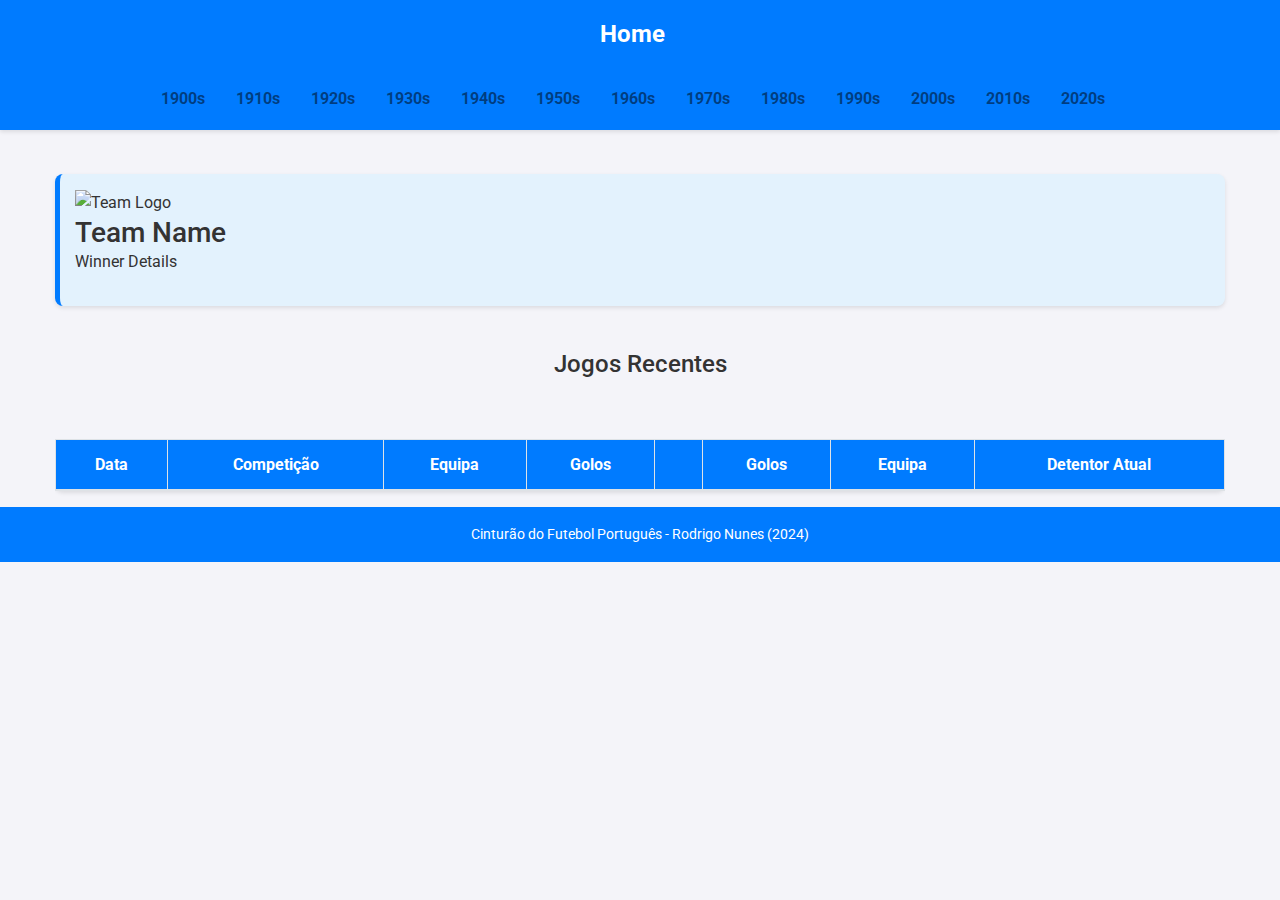
==== index.html @ bdbf75b8 "Added favicon and updated home navbar" ====
<!DOCTYPE html>
<html lang="en">
    <head>
        <meta charset="UTF-8">
        <meta name="viewport" content="width=device-width, initial-scale=1.0">
        <title>Cinturão do Futebol Português</title>
        <link rel="icon" href="favicon.ico" type="image/x-icon">
        <link rel="stylesheet" href="https://stackpath.bootstrapcdn.com/bootstrap/4.5.2/css/bootstrap.min.css">
        <link rel="stylesheet" href="styles/style.css">
    </head>
    <body>
        <nav class="navbar navbar-expand-lg navbar-light bg-primary">
            <div class="container">
                <a class="navbar-brand text-white" href="index.html">Home</a>
                <button class="navbar-toggler" type="button" data-toggle="collapse" data-target="#navbarNav" aria-controls="navbarNav" aria-expanded="false" aria-label="Toggle navigation">
                    <span class="navbar-toggler-icon"></span>
                </button>
                <div class="collapse navbar-collapse" id="navbarNav">
                    <ul class="navbar-nav ml-auto">
                        <li class="nav-item"><a class="nav-link" href="1900s.html">1900s</a></li>
                        <li class="nav-item"><a class="nav-link" href="1910s.html">1910s</a></li>
                        <li class="nav-item"><a class="nav-link" href="1920s.html">1920s</a></li>
                        <li class="nav-item"><a class="nav-link" href="1930s.html">1930s</a></li>
                        <li class="nav-item"><a class="nav-link" href="1940s.html">1940s</a></li>
                        <li class="nav-item"><a class="nav-link" href="1950s.html">1950s</a></li>
                        <li class="nav-item"><a class="nav-link" href="1960s.html">1960s</a></li>
                        <li class="nav-item"><a class="nav-link" href="1970s.html">1970s</a></li>
                        <li class="nav-item"><a class="nav-link" href="1980s.html">1980s</a></li>
                        <li class="nav-item"><a class="nav-link" href="1990s.html">1990s</a></li>
                        <li class="nav-item"><a class="nav-link" href="2000s.html">2000s</a></li>
                        <li class="nav-item"><a class="nav-link" href="2010s.html">2010s</a></li>
                        <li class="nav-item"><a class="nav-link" href="2020s.html">2020s</a></li>
                    </ul>
                </div>
            </div>
        </nav>
        <div class="container mt-4">
            <div id="most-recent-winner" class="most-recent-winner mb-4">
                <div class="winner-container">
                    <img src="path/to/logo.png" alt="Team Logo" class="team-logo"> </img>
                    <div>
                        <h3 id="winner-team">Team Name</h3>
                        <p id="winner-details">Winner Details</p>
                    </div>
                </div>
            </div>
            <h1>Jogos Recentes</h1>
            <div class="table-responsive">
                <table id="recent-matches-table" class="table table-striped table-bordered">
                    <thead>
                        <tr>
                            <th>Data</th>
                            <th>Competição</th>
                            <th>Equipa</th>
                            <th>Golos</th>
                            <th></th> <!-- Blank column -->
                            <th>Golos</th>
                            <th>Equipa</th>
                            <th>Detentor Atual</th>
                        </tr>
                    </thead>
                    <tbody id="recent-matches-body">
                        <!-- Recent matches will be inserted here dynamically -->
                    </tbody>
                </table>
            </div>
        </div>
        </div>
        <footer class="bg-primary text-white text-center py-3">
            <div class="container">
                <p class="mb-0">Cinturão do Futebol Português - Rodrigo Nunes (2024)</p>
            </div>
        </footer>
        <script src="https://code.jquery.com/jquery-3.5.1.slim.min.js"></script>
        <script src="https://cdn.jsdelivr.net/npm/@popperjs/core@2.9.2/dist/umd/popper.min.js"></script>
        <script src="https://stackpath.bootstrapcdn.com/bootstrap/4.5.2/js/bootstrap.min.js"></script>
        <script src="https://cdnjs.cloudflare.com/ajax/libs/xlsx/0.16.2/xlsx.full.min.js"></script>
        <script src="scripts/script.js"></script>
    </body>
</html>
---- styles/style.css ----
/* Import Google Fonts */
@import url('https://fonts.googleapis.com/css2?family=Roboto:wght@400;700&display=swap');

/* Variables */
:root {
    --primary-color: #007bff;
    --secondary-color: #f4f4f9;
    --text-color: #333;
    --hover-color: #f1f1f1;
    --font-family: 'Roboto', sans-serif;
    --font-size: 16px;
    --header-font-size: 24px;
    --nav-link-color: #ffffff;
    --nav-link-hover-color: #d4d4d4;
    --footer-bg-color: #007bff;
    --footer-text-color: #ffffff;
    --border-color: #ddd;
    --box-shadow: 0 2px 4px rgba(0, 0, 0, 0.1);
    --border-radius: 8px;
}

/* Global Styles */
body {
    font-family: var(--font-family);
    background-color: var(--secondary-color);
    color: var(--text-color);
    margin: 0;
    padding: 0;
    font-size: var(--font-size);
    line-height: 1.6;
}

/* Container */
.container {
    display: flex;
    flex-direction: column;
    gap: 20px;
    margin: 0 auto;
    padding: 0 15px;
    max-width: 1200px;
}

/* Typography */
h1 {
    text-align: center;
    margin-bottom: 20px;
    color: var(--text-color);
    font-size: var(--header-font-size);
}

/* Navbar */
nav.navbar {
    background-color: var(--primary-color);
    padding: 10px;
    display: flex;
    justify-content: space-between;
    align-items: center;
    box-shadow: var(--box-shadow);
}

.navbar-brand {
    font-size: 1.5rem;
    color: var(--nav-link-color);
}

nav.navbar a {
    color: var(--nav-link-color);
    margin-right: 15px;
    text-decoration: none;
    font-weight: bold;
    transition: color 0.3s, text-decoration 0.3s;
}

nav.navbar a:hover {
    color: var(--nav-link-hover-color);
    text-decoration: underline;
}

nav.navbar .nav-item-active {
    color: #ccc;
}

/* Table */
.table-responsive {
    margin-top: 20px;
    overflow-x: auto;
}

table {
    width: 100%;
    border-collapse: collapse;
    background-color: #ffffff;
    border-radius: var(--border-radius);
    box-shadow: var(--box-shadow);
}

table th, table td {
    text-align: center;
    vertical-align: middle;
    padding: 12px;
    border: 1px solid var(--border-color);
}

thead th {
    background-color: var(--primary-color);
    color: #fff;
    position: sticky;
    top: 0;
    z-index: 1;
}

tbody tr:nth-child(even) {
    background-color: #f9f9f9;
}

tbody tr:hover {
    background-color: var(--hover-color);
}

/* Team Logo */
.team-logo {
    width: 40px;
    height: 40px;
    margin-right: 5px;
    vertical-align: middle;
}

/* Winner Section */
.most-recent-winner {
    margin: 20px 0;
    padding: 15px;
    background-color: #e3f2fd;
    border-left: 5px solid var(--primary-color);
    display: flex;
    justify-content: space-between;
    align-items: center;
    border-radius: var(--border-radius);
    box-shadow: var(--box-shadow);
}

.most-recent-winner img {
    margin-right: 10px;
}

.most-recent-winner h3 {
    margin: 0;
}

/* Footer */
footer {
    background-color: var(--footer-bg-color);
    color: var(--footer-text-color);
    text-align: center;
    padding: 15px 0;
    position: relative;
    bottom: 0;
    width: 100%;
}

footer p {
    margin: 0;
    font-size: 0.9rem;
}

/* Responsive Design */
@media (max-width: 768px) {
    nav.navbar {
        flex-direction: column;
        align-items: center;
    }

    .navbar-nav {
        flex-direction: column;
        align-items: center;
        gap: 10px;
    }

    th, td {
        font-size: 14px;
        padding: 10px;
    }

    h1 {
        font-size: 20px;
    }

    .team-logo {
        width: 30px;
        height: 30px;
    }

    .winner-container img.team-logo {
        width: 40px;
        height: 40px;
    }
}

@media (max-width: 576px) {
    th, td {
        font-size: 12px;
        padding: 8px;
    }

    h1 {
        font-size: 18px;
    }

    .team-logo {
        width: 25px;
        height: 25px;
    }

    .winner-container img.team-logo {
        width: 35px;
        height: 35px;
    }
}

/* Responsive Images */
img {
    max-width: 100%;
    height: auto;
}

/* Buttons */
button, input[type="button"], input[type="submit"] {
    background-color: var(--primary-color);
    border: none;
    color: #fff;
    padding: 10px 20px;
    border-radius: var(--border-radius);
    cursor: pointer;
    transition: background-color 0.3s;
}

button:hover, input[type="button"]:hover, input[type="submit"]:hover {
    background-color: #0069d9;
}

button:focus, input[type="button"]:focus, input[type="submit"]:focus {
    outline: 2px dashed var(--focus-color);
    outline-offset: 4px;
}

/* Toggle Button */
.toggle-button {
    background-color: var(--primary-color);
    border: none;
    color: #fff;
    padding: 10px 20px;
    border-radius: var(--border-radius);
    cursor: pointer;
    transition: background-color 0.3s;
    position: absolute;
    top: 10px;
    right: 10px;
}

.toggle-button:hover {
    background-color: darken(var(--primary-color), 10%);
}
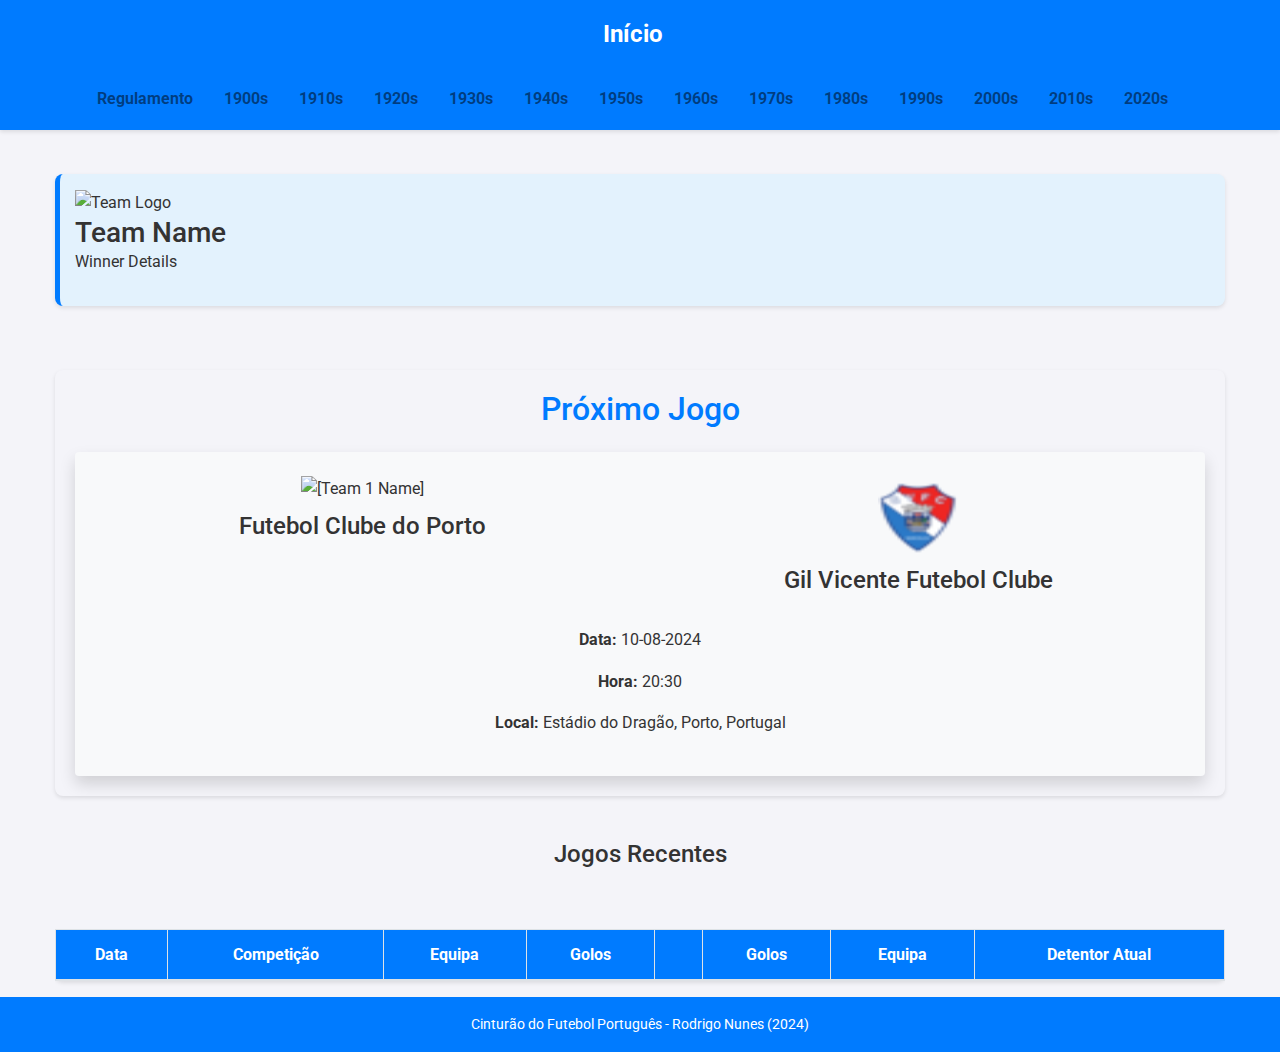
==== commit e2178a4e: "Added regulamento.html and a section for the upcoming match in index.html" ====
--- a/index.html
+++ b/index.html
@@ -11,12 +11,13 @@
     <body>
         <nav class="navbar navbar-expand-lg navbar-light bg-primary">
             <div class="container">
-                <a class="navbar-brand text-white" href="index.html">Home</a>
+                <a class="navbar-brand text-white" href="index.html">Início</a>
                 <button class="navbar-toggler" type="button" data-toggle="collapse" data-target="#navbarNav" aria-controls="navbarNav" aria-expanded="false" aria-label="Toggle navigation">
                     <span class="navbar-toggler-icon"></span>
                 </button>
                 <div class="collapse navbar-collapse" id="navbarNav">
                     <ul class="navbar-nav ml-auto">
+                        <li class="nav-item"><a class="nav-link" href="regulamento.html">Regulamento</a></li>
                         <li class="nav-item"><a class="nav-link" href="1900s.html">1900s</a></li>
                         <li class="nav-item"><a class="nav-link" href="1910s.html">1910s</a></li>
                         <li class="nav-item"><a class="nav-link" href="1920s.html">1920s</a></li>
@@ -41,6 +42,26 @@
                     <div>
                         <h3 id="winner-team">Team Name</h3>
                         <p id="winner-details">Winner Details</p>
+                    </div>
+                </div>
+            </div>
+            <div class="upcoming-match mb-4">
+                <h2 class="text-center mb-4 text-primary">Próximo Jogo</h2>
+                <div class="match-details bg-light p-4 rounded shadow">
+                    <div class="row">
+                        <div class="col-md-6 text-center">
+                            <img src="images/teams/Futebol_Clube_Do_Porto.png" alt="[Team 1 Name]" class="team-logo-large">
+                            <h4>Futebol Clube do Porto</h4>
+                        </div>
+                        <div class="col-md-6 text-center">
+                            <img src="images/teams/Gil_Vicente_Futebol_Clube.png" alt="[Team 2 Name]" class="team-logo-large">
+                            <h4>Gil Vicente Futebol Clube</h4>
+                        </div>
+                    </div>
+                    <div class="text-center mt-4">
+                        <p><strong>Data:</strong> 10-08-2024</p>
+                        <p><strong>Hora:</strong> 20:30</p>
+                        <p><strong>Local:</strong> Estádio do Dragão, Porto, Portugal</p>
                     </div>
                 </div>
             </div>
--- a/styles/style.css
+++ b/styles/style.css
@@ -146,6 +146,32 @@
     margin: 0;
 }
 
+/* Upcoming Match Section */
+.upcoming-match {
+    margin-top: 20px;
+    padding: 20px;
+    background-color: var(--secondary-color);
+    border-radius: var(--border-radius);
+    box-shadow: var(--box-shadow);
+}
+
+.match-details {
+    background-color: #ffffff;
+    padding: 20px;
+    border-radius: var(--border-radius);
+    box-shadow: var(--box-shadow);
+}
+
+.team-logo-large {
+    width: 80px;
+    height: 80px;
+    margin-bottom: 10px;
+}
+
+.text-center {
+    text-align: center;
+}
+
 /* Footer */
 footer {
     background-color: var(--footer-bg-color);
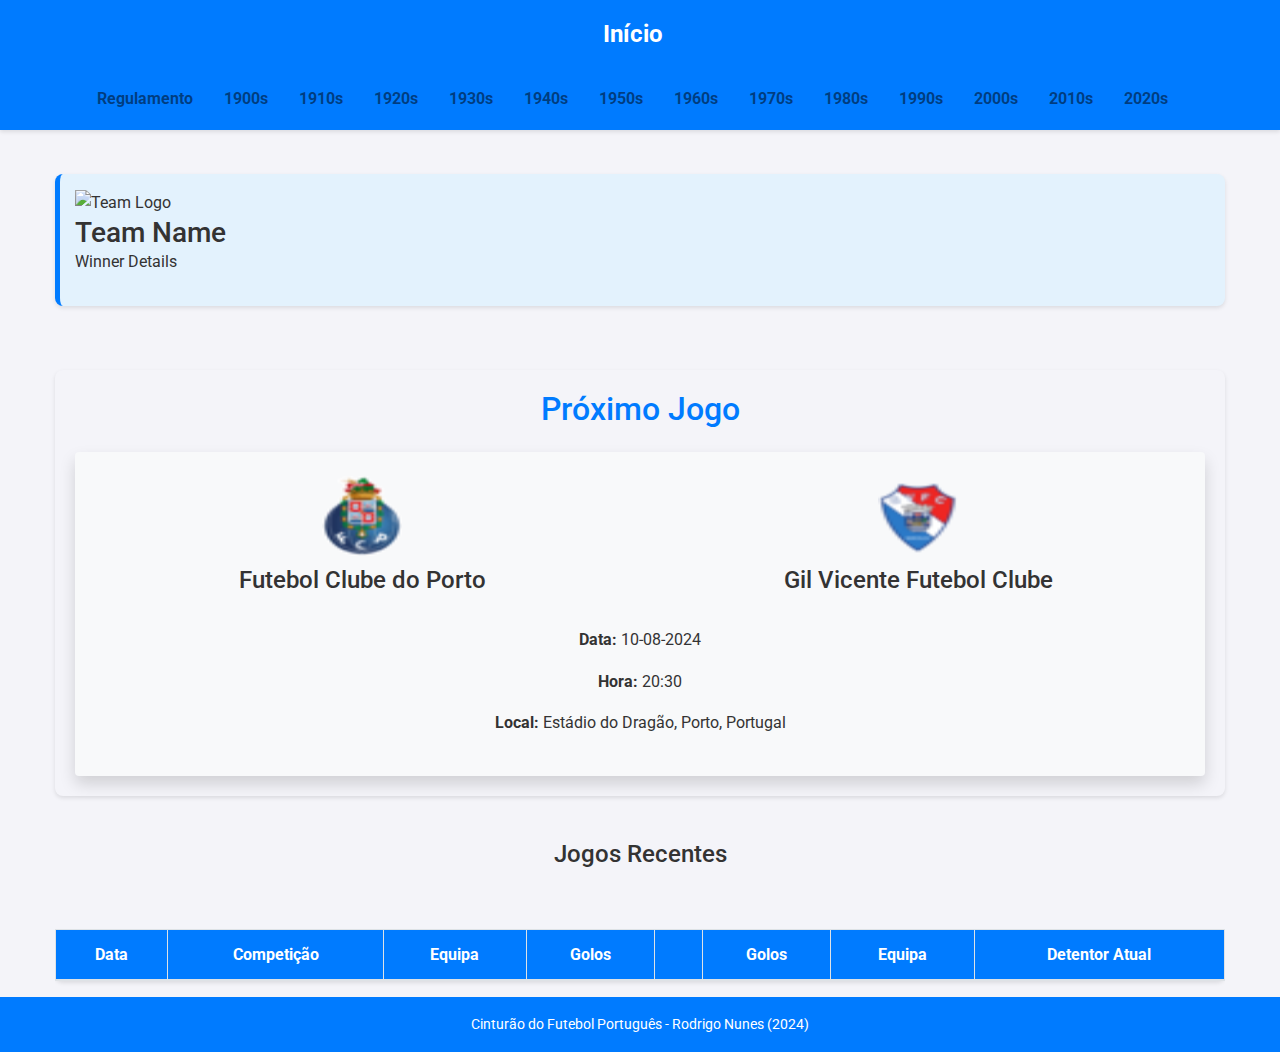
==== commit e34a4207: "Corrected index.html" ====
--- a/index.html
+++ b/index.html
@@ -50,7 +50,7 @@
                 <div class="match-details bg-light p-4 rounded shadow">
                     <div class="row">
                         <div class="col-md-6 text-center">
-                            <img src="images/teams/Futebol_Clube_Do_Porto.png" alt="[Team 1 Name]" class="team-logo-large">
+                            <img src="images/teams/Futebol_Clube_do_Porto.png" alt="[Team 1 Name]" class="team-logo-large">
                             <h4>Futebol Clube do Porto</h4>
                         </div>
                         <div class="col-md-6 text-center">
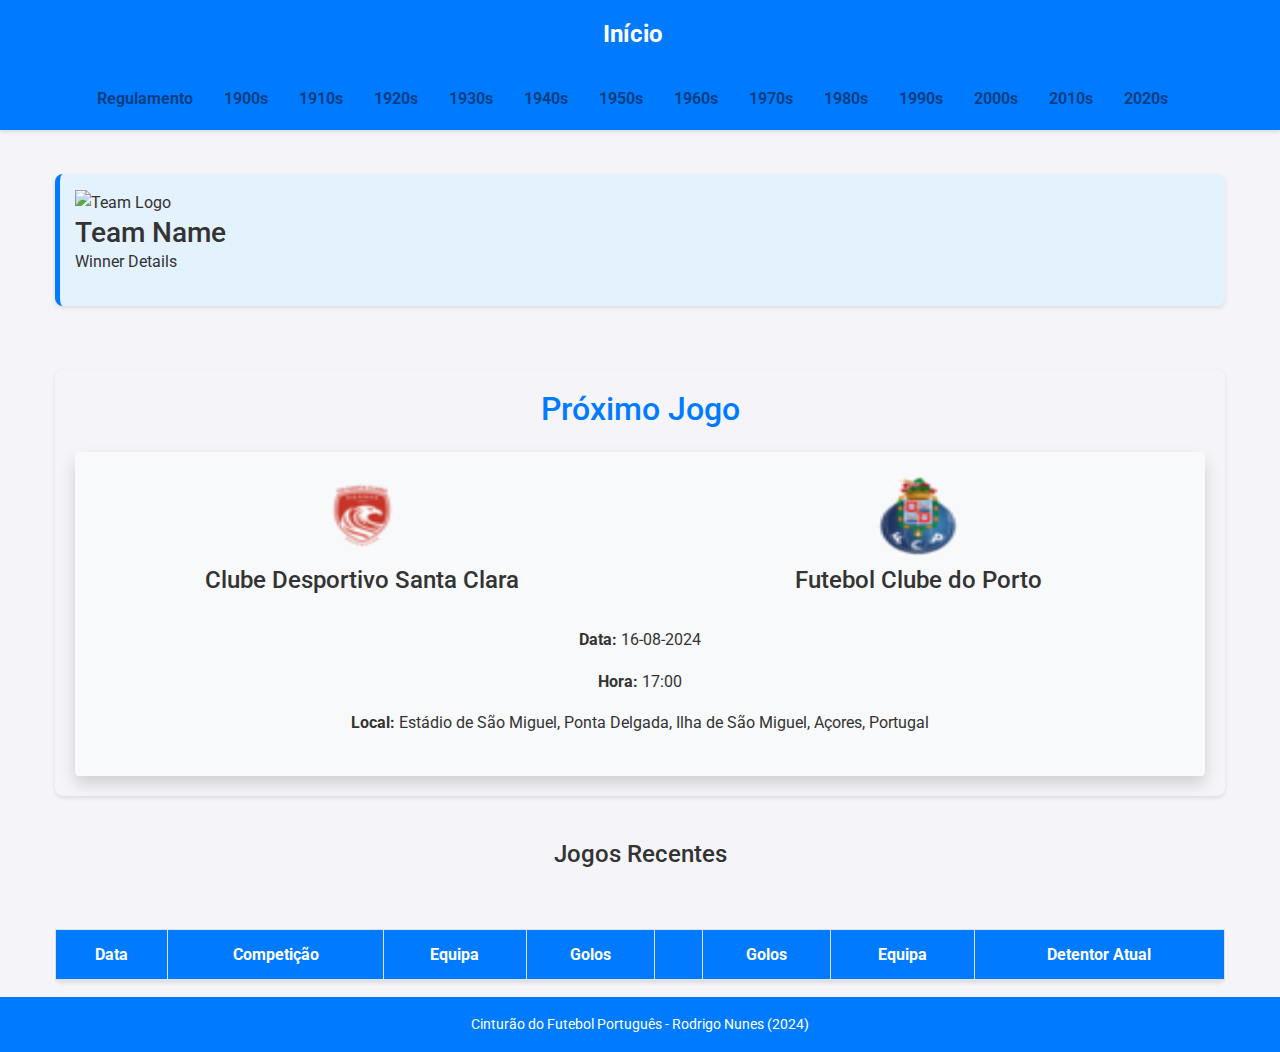
==== commit cbc3cab0: "Updated results" ====
--- a/index.html
+++ b/index.html
@@ -50,18 +50,18 @@
                 <div class="match-details bg-light p-4 rounded shadow">
                     <div class="row">
                         <div class="col-md-6 text-center">
-                            <img src="images/teams/Futebol_Clube_do_Porto.png" alt="[Team 1 Name]" class="team-logo-large">
-                            <h4>Futebol Clube do Porto</h4>
+                            <img src="images/teams/Clube_Desportivo_Santa_Clara.png" alt="[Team 1 Name]" class="team-logo-large">
+                            <h4>Clube Desportivo Santa Clara</h4>
                         </div>
                         <div class="col-md-6 text-center">
-                            <img src="images/teams/Gil_Vicente_Futebol_Clube.png" alt="[Team 2 Name]" class="team-logo-large">
-                            <h4>Gil Vicente Futebol Clube</h4>
+                            <img src="images/teams/Futebol_Clube_do_Porto.png" alt="[Team 2 Name]" class="team-logo-large">
+                            <h4>Futebol Clube do Porto</h4>
                         </div>
                     </div>
                     <div class="text-center mt-4">
-                        <p><strong>Data:</strong> 10-08-2024</p>
-                        <p><strong>Hora:</strong> 20:30</p>
-                        <p><strong>Local:</strong> Estádio do Dragão, Porto, Portugal</p>
+                        <p><strong>Data:</strong> 16-08-2024</p>
+                        <p><strong>Hora:</strong> 17:00</p>
+                        <p><strong>Local:</strong> Estádio de São Miguel, Ponta Delgada, Ilha de São Miguel, Açores, Portugal</p>
                     </div>
                 </div>
             </div>
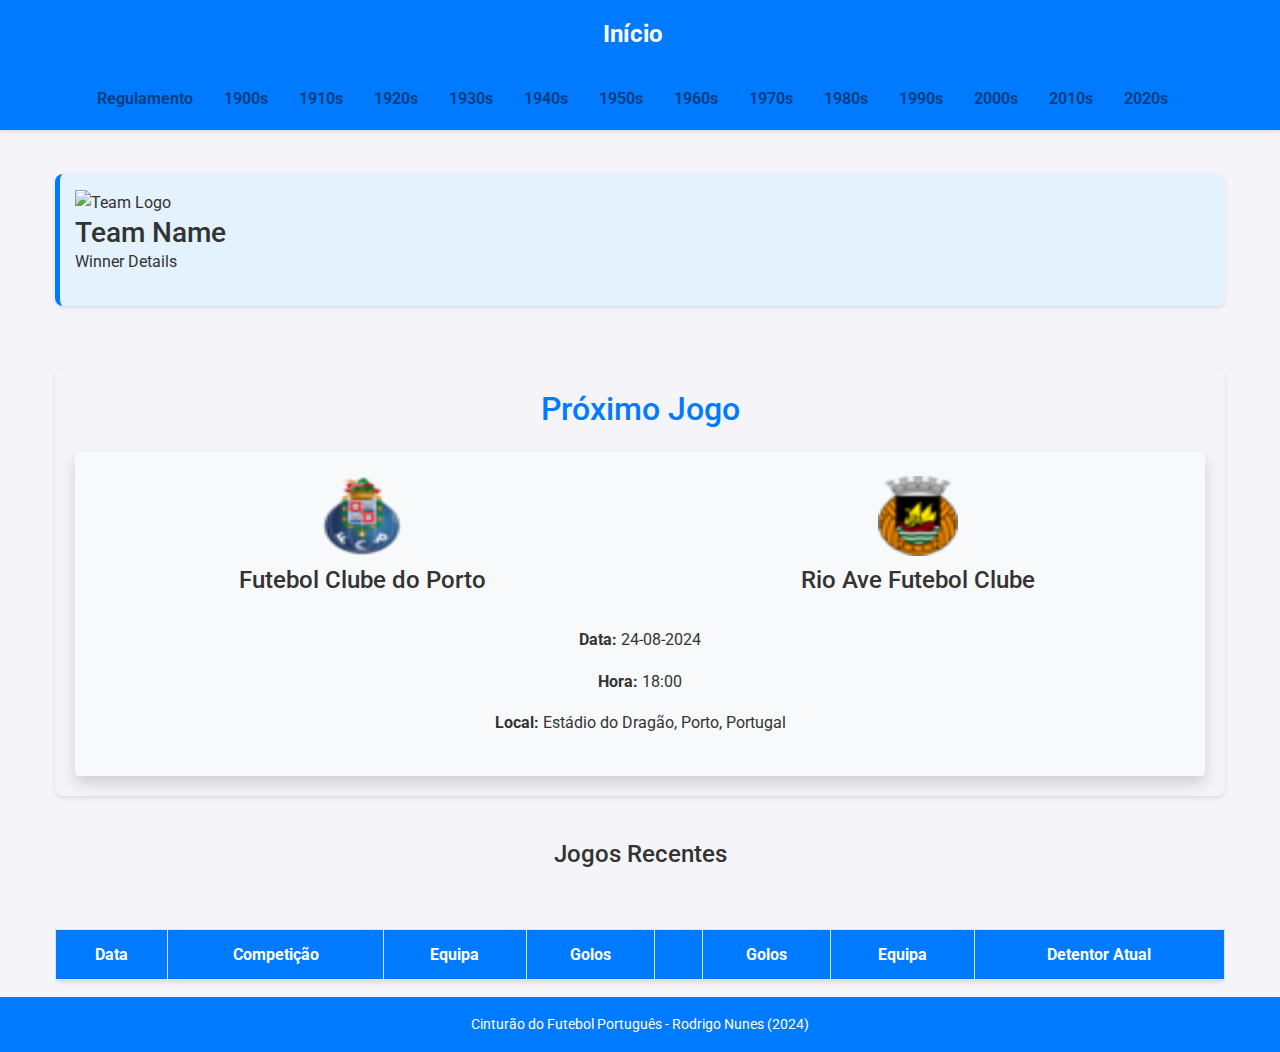
==== commit bc44c3ab: "Updated results" ====
--- a/index.html
+++ b/index.html
@@ -50,18 +50,18 @@
                 <div class="match-details bg-light p-4 rounded shadow">
                     <div class="row">
                         <div class="col-md-6 text-center">
-                            <img src="images/teams/Clube_Desportivo_Santa_Clara.png" alt="[Team 1 Name]" class="team-logo-large">
-                            <h4>Clube Desportivo Santa Clara</h4>
+                            <img src="images/teams/Futebol_Clube_do_Porto.png" alt="[Team 1 Name]" class="team-logo-large">
+                            <h4>Futebol Clube do Porto</h4>
                         </div>
                         <div class="col-md-6 text-center">
-                            <img src="images/teams/Futebol_Clube_do_Porto.png" alt="[Team 2 Name]" class="team-logo-large">
-                            <h4>Futebol Clube do Porto</h4>
+                            <img src="images/teams/Rio_Ave_Futebol_Clube.png" alt="[Team 2 Name]" class="team-logo-large">
+                            <h4>Rio Ave Futebol Clube</h4>
                         </div>
                     </div>
                     <div class="text-center mt-4">
-                        <p><strong>Data:</strong> 16-08-2024</p>
-                        <p><strong>Hora:</strong> 17:00</p>
-                        <p><strong>Local:</strong> Estádio de São Miguel, Ponta Delgada, Ilha de São Miguel, Açores, Portugal</p>
+                        <p><strong>Data:</strong> 24-08-2024</p>
+                        <p><strong>Hora:</strong> 18:00</p>
+                        <p><strong>Local:</strong> Estádio do Dragão, Porto, Portugal</p>
                     </div>
                 </div>
             </div>
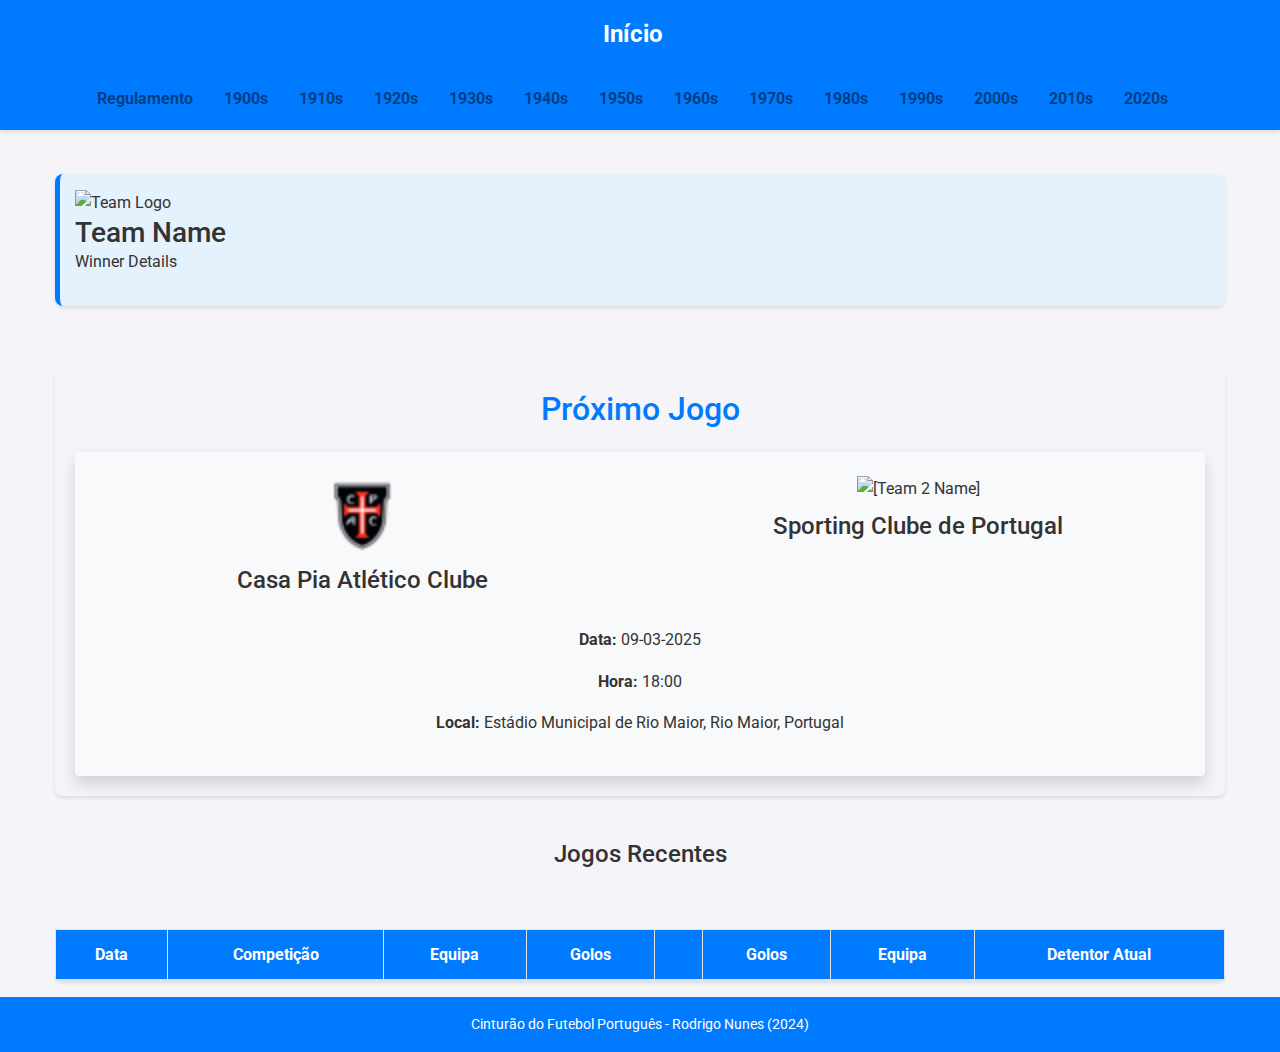
==== commit e10ad030: "Updated results" ====
--- a/index.html
+++ b/index.html
@@ -50,18 +50,18 @@
                 <div class="match-details bg-light p-4 rounded shadow">
                     <div class="row">
                         <div class="col-md-6 text-center">
-                            <img src="images/teams/Futebol_Clube_do_Porto.png" alt="[Team 1 Name]" class="team-logo-large">
-                            <h4>Futebol Clube do Porto</h4>
+                            <img src="images/teams/Casa_Pia_Atletico_Clube.png" alt="[Team 1 Name]" class="team-logo-large">
+                            <h4>Casa Pia Atlético Clube</h4>
                         </div>
                         <div class="col-md-6 text-center">
-                            <img src="images/teams/Rio_Ave_Futebol_Clube.png" alt="[Team 2 Name]" class="team-logo-large">
-                            <h4>Rio Ave Futebol Clube</h4>
+                            <img src="images/teams/Sporting_Clube_De_Portugal.png" alt="[Team 2 Name]" class="team-logo-large">
+                            <h4>Sporting Clube de Portugal</h4>
                         </div>
                     </div>
                     <div class="text-center mt-4">
-                        <p><strong>Data:</strong> 24-08-2024</p>
+                        <p><strong>Data:</strong> 09-03-2025</p>
                         <p><strong>Hora:</strong> 18:00</p>
-                        <p><strong>Local:</strong> Estádio do Dragão, Porto, Portugal</p>
+                        <p><strong>Local:</strong> Estádio Municipal de Rio Maior, Rio Maior, Portugal</p>
                     </div>
                 </div>
             </div>
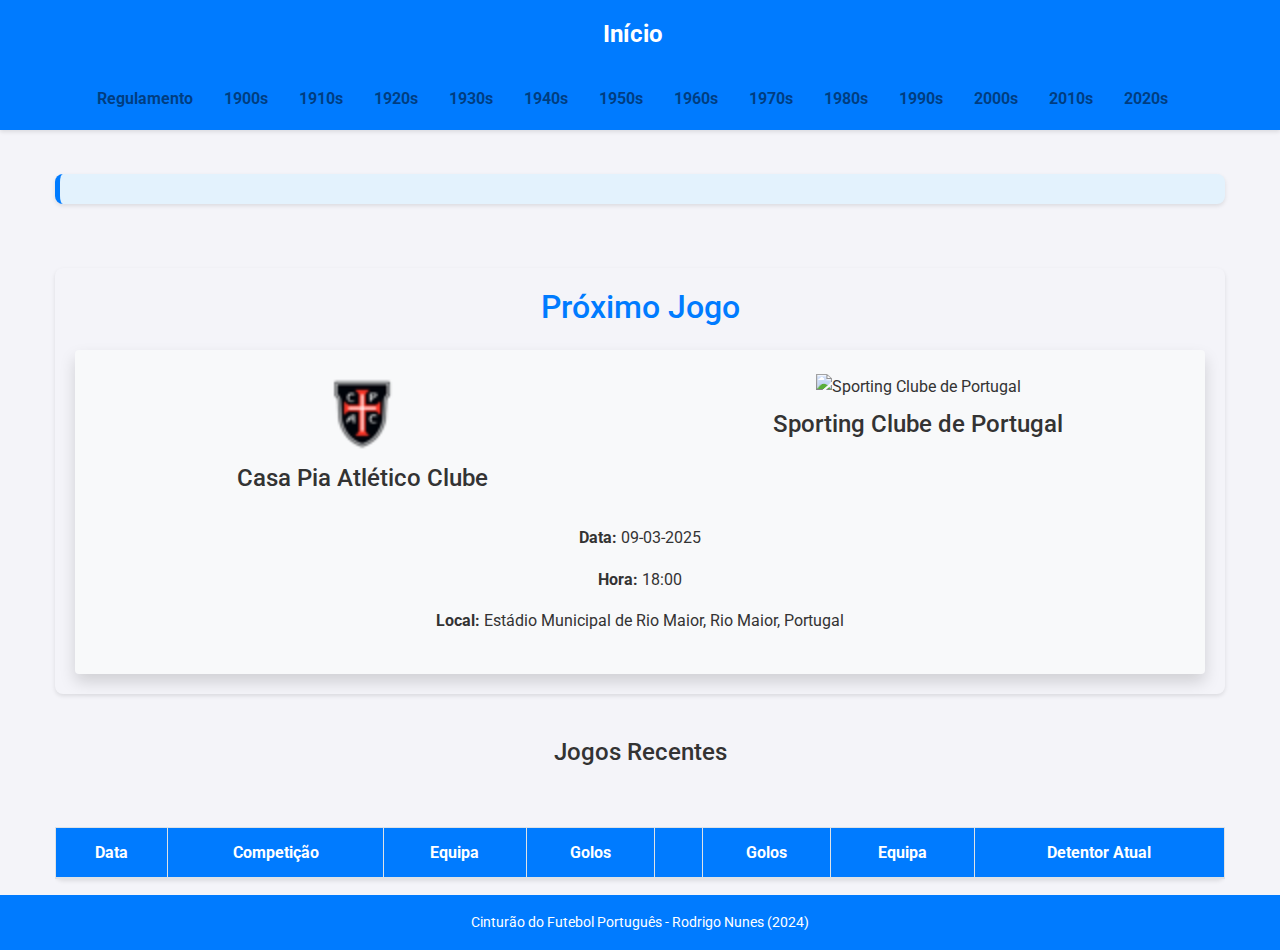
==== commit f18b2039: "Updated Visual" ====
--- a/index.html
+++ b/index.html
@@ -1,101 +1,106 @@
 <!DOCTYPE html>
-<html lang="en">
-    <head>
-        <meta charset="UTF-8">
-        <meta name="viewport" content="width=device-width, initial-scale=1.0">
-        <title>Cinturão do Futebol Português</title>
-        <link rel="icon" href="favicon.ico" type="image/x-icon">
-        <link rel="stylesheet" href="https://stackpath.bootstrapcdn.com/bootstrap/4.5.2/css/bootstrap.min.css">
-        <link rel="stylesheet" href="styles/style.css">
-    </head>
-    <body>
-        <nav class="navbar navbar-expand-lg navbar-light bg-primary">
-            <div class="container">
-                <a class="navbar-brand text-white" href="index.html">Início</a>
-                <button class="navbar-toggler" type="button" data-toggle="collapse" data-target="#navbarNav" aria-controls="navbarNav" aria-expanded="false" aria-label="Toggle navigation">
-                    <span class="navbar-toggler-icon"></span>
-                </button>
-                <div class="collapse navbar-collapse" id="navbarNav">
-                    <ul class="navbar-nav ml-auto">
-                        <li class="nav-item"><a class="nav-link" href="regulamento.html">Regulamento</a></li>
-                        <li class="nav-item"><a class="nav-link" href="1900s.html">1900s</a></li>
-                        <li class="nav-item"><a class="nav-link" href="1910s.html">1910s</a></li>
-                        <li class="nav-item"><a class="nav-link" href="1920s.html">1920s</a></li>
-                        <li class="nav-item"><a class="nav-link" href="1930s.html">1930s</a></li>
-                        <li class="nav-item"><a class="nav-link" href="1940s.html">1940s</a></li>
-                        <li class="nav-item"><a class="nav-link" href="1950s.html">1950s</a></li>
-                        <li class="nav-item"><a class="nav-link" href="1960s.html">1960s</a></li>
-                        <li class="nav-item"><a class="nav-link" href="1970s.html">1970s</a></li>
-                        <li class="nav-item"><a class="nav-link" href="1980s.html">1980s</a></li>
-                        <li class="nav-item"><a class="nav-link" href="1990s.html">1990s</a></li>
-                        <li class="nav-item"><a class="nav-link" href="2000s.html">2000s</a></li>
-                        <li class="nav-item"><a class="nav-link" href="2010s.html">2010s</a></li>
-                        <li class="nav-item"><a class="nav-link" href="2020s.html">2020s</a></li>
-                    </ul>
+<html lang="pt">
+<head>
+    <meta charset="UTF-8">
+    <meta name="viewport" content="width=device-width, initial-scale=1.0">
+    <meta name="description" content="Cinturão do Futebol Português - Acompanhe a história do futebol português através do conceito único do Cinturão.">
+    <meta name="keywords" content="futebol português, cinturão, futebol, Portugal, história do futebol">
+    <meta property="og:title" content="Cinturão do Futebol Português">
+    <meta property="og:description" content="Acompanhe a história do futebol português através do conceito único do Cinturão.">
+    <meta property="og:image" content="https://yourwebsite.com/images/logo.png">
+    <title>Cinturão do Futebol Português</title>
+    <link rel="icon" href="favicon.ico" type="image/x-icon">
+    <link rel="stylesheet" href="https://stackpath.bootstrapcdn.com/bootstrap/4.5.2/css/bootstrap.min.css">
+    <link rel="stylesheet" href="styles/style.css">
+</head>
+<body>
+    <!-- Navigation Bar -->
+    <nav class="navbar navbar-expand-lg navbar-light bg-primary">
+        <div class="container">
+            <a class="navbar-brand text-white" href="index.html">Início</a>
+            <button class="navbar-toggler" type="button" data-toggle="collapse" data-target="#navbarNav" aria-controls="navbarNav" aria-expanded="false" aria-label="Toggle navigation">
+                <span class="navbar-toggler-icon"></span>
+            </button>
+            <div class="collapse navbar-collapse" id="navbarNav">
+                <ul class="navbar-nav ml-auto" id="decade-nav">
+                    <li class="nav-item"><a class="nav-link" href="regulamento.html">Regulamento</a></li>
+                    <!-- Decades will be dynamically inserted here -->
+                </ul>
+            </div>
+        </div>
+    </nav>
+
+    <!-- Loading Spinner -->
+    <div id="loading" class="text-center mt-4">
+        <div class="spinner-border text-primary" role="status">
+            <span class="sr-only">Loading...</span>
+        </div>
+    </div>
+
+    <!-- Main Content -->
+    <div class="container mt-4">
+        <!-- Most Recent Winner Section -->
+        <div id="most-recent-winner" class="most-recent-winner mb-4">
+            <!-- Content will be dynamically inserted here -->
+        </div>
+
+        <!-- Upcoming Match Section -->
+        <div class="upcoming-match mb-4">
+            <h2 class="text-center mb-4 text-primary">Próximo Jogo</h2>
+            <div class="match-details bg-light p-4 rounded shadow">
+                <div class="row">
+                    <div class="col-md-6 text-center">
+                        <img src="images/teams/Casa_Pia_Atletico_Clube.png" alt="Casa Pia Atlético Clube" class="team-logo-large">
+                        <h4>Casa Pia Atlético Clube</h4>
+                    </div>
+                    <div class="col-md-6 text-center">
+                        <img src="images/teams/Sporting_Clube_De_Portugal.png" alt="Sporting Clube de Portugal" class="team-logo-large">
+                        <h4>Sporting Clube de Portugal</h4>
+                    </div>
+                </div>
+                <div class="text-center mt-4">
+                    <p><strong>Data:</strong> 09-03-2025</p>
+                    <p><strong>Hora:</strong> 18:00</p>
+                    <p><strong>Local:</strong> Estádio Municipal de Rio Maior, Rio Maior, Portugal</p>
                 </div>
             </div>
-        </nav>
-        <div class="container mt-4">
-            <div id="most-recent-winner" class="most-recent-winner mb-4">
-                <div class="winner-container">
-                    <img src="path/to/logo.png" alt="Team Logo" class="team-logo"> </img>
-                    <div>
-                        <h3 id="winner-team">Team Name</h3>
-                        <p id="winner-details">Winner Details</p>
-                    </div>
-                </div>
-            </div>
-            <div class="upcoming-match mb-4">
-                <h2 class="text-center mb-4 text-primary">Próximo Jogo</h2>
-                <div class="match-details bg-light p-4 rounded shadow">
-                    <div class="row">
-                        <div class="col-md-6 text-center">
-                            <img src="images/teams/Casa_Pia_Atletico_Clube.png" alt="[Team 1 Name]" class="team-logo-large">
-                            <h4>Casa Pia Atlético Clube</h4>
-                        </div>
-                        <div class="col-md-6 text-center">
-                            <img src="images/teams/Sporting_Clube_De_Portugal.png" alt="[Team 2 Name]" class="team-logo-large">
-                            <h4>Sporting Clube de Portugal</h4>
-                        </div>
-                    </div>
-                    <div class="text-center mt-4">
-                        <p><strong>Data:</strong> 09-03-2025</p>
-                        <p><strong>Hora:</strong> 18:00</p>
-                        <p><strong>Local:</strong> Estádio Municipal de Rio Maior, Rio Maior, Portugal</p>
-                    </div>
-                </div>
-            </div>
-            <h1>Jogos Recentes</h1>
-            <div class="table-responsive">
-                <table id="recent-matches-table" class="table table-striped table-bordered">
-                    <thead>
-                        <tr>
-                            <th>Data</th>
-                            <th>Competição</th>
-                            <th>Equipa</th>
-                            <th>Golos</th>
-                            <th></th> <!-- Blank column -->
-                            <th>Golos</th>
-                            <th>Equipa</th>
-                            <th>Detentor Atual</th>
-                        </tr>
-                    </thead>
-                    <tbody id="recent-matches-body">
-                        <!-- Recent matches will be inserted here dynamically -->
-                    </tbody>
-                </table>
-            </div>
         </div>
+
+        <!-- Recent Matches Section -->
+        <h1>Jogos Recentes</h1>
+        <div class="table-responsive">
+            <table id="recent-matches-table" class="table table-striped table-bordered">
+                <thead>
+                    <tr>
+                        <th>Data</th>
+                        <th>Competição</th>
+                        <th>Equipa</th>
+                        <th>Golos</th>
+                        <th></th>
+                        <th>Golos</th>
+                        <th>Equipa</th>
+                        <th>Detentor Atual</th>
+                    </tr>
+                </thead>
+                <tbody id="recent-matches-body">
+                    <!-- Recent matches will be inserted here dynamically -->
+                </tbody>
+            </table>
         </div>
-        <footer class="bg-primary text-white text-center py-3">
-            <div class="container">
-                <p class="mb-0">Cinturão do Futebol Português - Rodrigo Nunes (2024)</p>
-            </div>
-        </footer>
-        <script src="https://code.jquery.com/jquery-3.5.1.slim.min.js"></script>
-        <script src="https://cdn.jsdelivr.net/npm/@popperjs/core@2.9.2/dist/umd/popper.min.js"></script>
-        <script src="https://stackpath.bootstrapcdn.com/bootstrap/4.5.2/js/bootstrap.min.js"></script>
-        <script src="https://cdnjs.cloudflare.com/ajax/libs/xlsx/0.16.2/xlsx.full.min.js"></script>
-        <script src="scripts/script.js"></script>
-    </body>
+    </div>
+
+    <!-- Footer -->
+    <footer class="bg-primary text-white text-center py-3">
+        <div class="container">
+            <p class="mb-0">Cinturão do Futebol Português - Rodrigo Nunes (2024)</p>
+        </div>
+    </footer>
+
+    <!-- Scripts -->
+    <script src="https://code.jquery.com/jquery-3.5.1.slim.min.js"></script>
+    <script src="https://cdn.jsdelivr.net/npm/@popperjs/core@2.9.2/dist/umd/popper.min.js"></script>
+    <script src="https://stackpath.bootstrapcdn.com/bootstrap/4.5.2/js/bootstrap.min.js"></script>
+    <script src="https://cdnjs.cloudflare.com/ajax/libs/xlsx/0.16.2/xlsx.full.min.js"></script>
+    <script src="scripts/script.js"></script>
+</body>
 </html>--- a/styles/style.css
+++ b/styles/style.css
@@ -125,6 +125,18 @@
     vertical-align: middle;
 }
 
+.team-initials {
+    display: inline-block;
+    width: 40px;
+    height: 40px;
+    line-height: 40px;
+    border-radius: 50%;
+    background-color: var(--primary-color);
+    color: #fff;
+    text-align: center;
+    font-weight: bold;
+}
+
 /* Winner Section */
 .most-recent-winner {
     margin: 20px 0;
@@ -188,6 +200,38 @@
     font-size: 0.9rem;
 }
 
+/* Back to Top Button */
+#back-to-top {
+    position: fixed;
+    bottom: 20px;
+    right: 20px;
+    display: none;
+    padding: 10px 15px;
+    font-size: 18px;
+    border-radius: 50%;
+    background-color: var(--primary-color);
+    color: white;
+    border: none;
+    cursor: pointer;
+    z-index: 1000;
+    transition: background-color 0.3s ease;
+}
+
+#back-to-top:hover {
+    background-color: #0056b3;
+}
+
+/* Loading Spinner */
+#loading {
+    display: none; /* Hidden by default */
+    margin-top: 20px;
+}
+
+.spinner-border {
+    width: 3rem;
+    height: 3rem;
+}
+
 /* Responsive Design */
 @media (max-width: 768px) {
     nav.navbar {
@@ -266,22 +310,4 @@
 button:focus, input[type="button"]:focus, input[type="submit"]:focus {
     outline: 2px dashed var(--focus-color);
     outline-offset: 4px;
-}
-
-/* Toggle Button */
-.toggle-button {
-    background-color: var(--primary-color);
-    border: none;
-    color: #fff;
-    padding: 10px 20px;
-    border-radius: var(--border-radius);
-    cursor: pointer;
-    transition: background-color 0.3s;
-    position: absolute;
-    top: 10px;
-    right: 10px;
-}
-
-.toggle-button:hover {
-    background-color: darken(var(--primary-color), 10%);
 }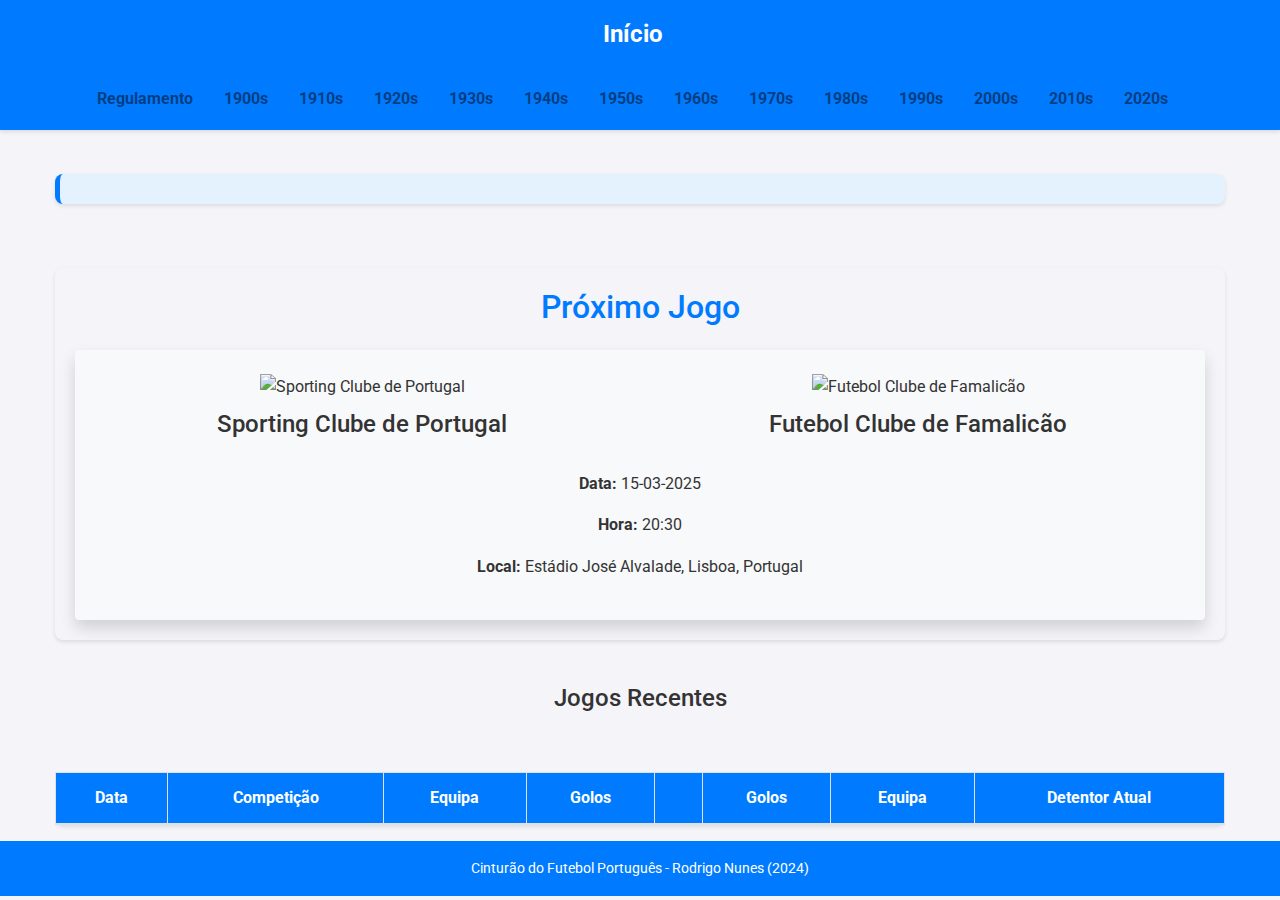
==== commit c9123909: "Updated Results" ====
--- a/index.html
+++ b/index.html
@@ -50,18 +50,18 @@
             <div class="match-details bg-light p-4 rounded shadow">
                 <div class="row">
                     <div class="col-md-6 text-center">
-                        <img src="images/teams/Casa_Pia_Atletico_Clube.png" alt="Casa Pia Atlético Clube" class="team-logo-large">
-                        <h4>Casa Pia Atlético Clube</h4>
-                    </div>
-                    <div class="col-md-6 text-center">
                         <img src="images/teams/Sporting_Clube_De_Portugal.png" alt="Sporting Clube de Portugal" class="team-logo-large">
                         <h4>Sporting Clube de Portugal</h4>
                     </div>
+                    <div class="col-md-6 text-center">
+                        <img src="images/teams/Futebol_Clube_De_Famalicao.png" alt="Futebol Clube de Famalicão" class="team-logo-large">
+                        <h4>Futebol Clube de Famalicão</h4>
+                    </div>
                 </div>
                 <div class="text-center mt-4">
-                    <p><strong>Data:</strong> 09-03-2025</p>
-                    <p><strong>Hora:</strong> 18:00</p>
-                    <p><strong>Local:</strong> Estádio Municipal de Rio Maior, Rio Maior, Portugal</p>
+                    <p><strong>Data:</strong> 15-03-2025</p>
+                    <p><strong>Hora:</strong> 20:30</p>
+                    <p><strong>Local:</strong> Estádio José Alvalade, Lisboa, Portugal</p>
                 </div>
             </div>
         </div>
